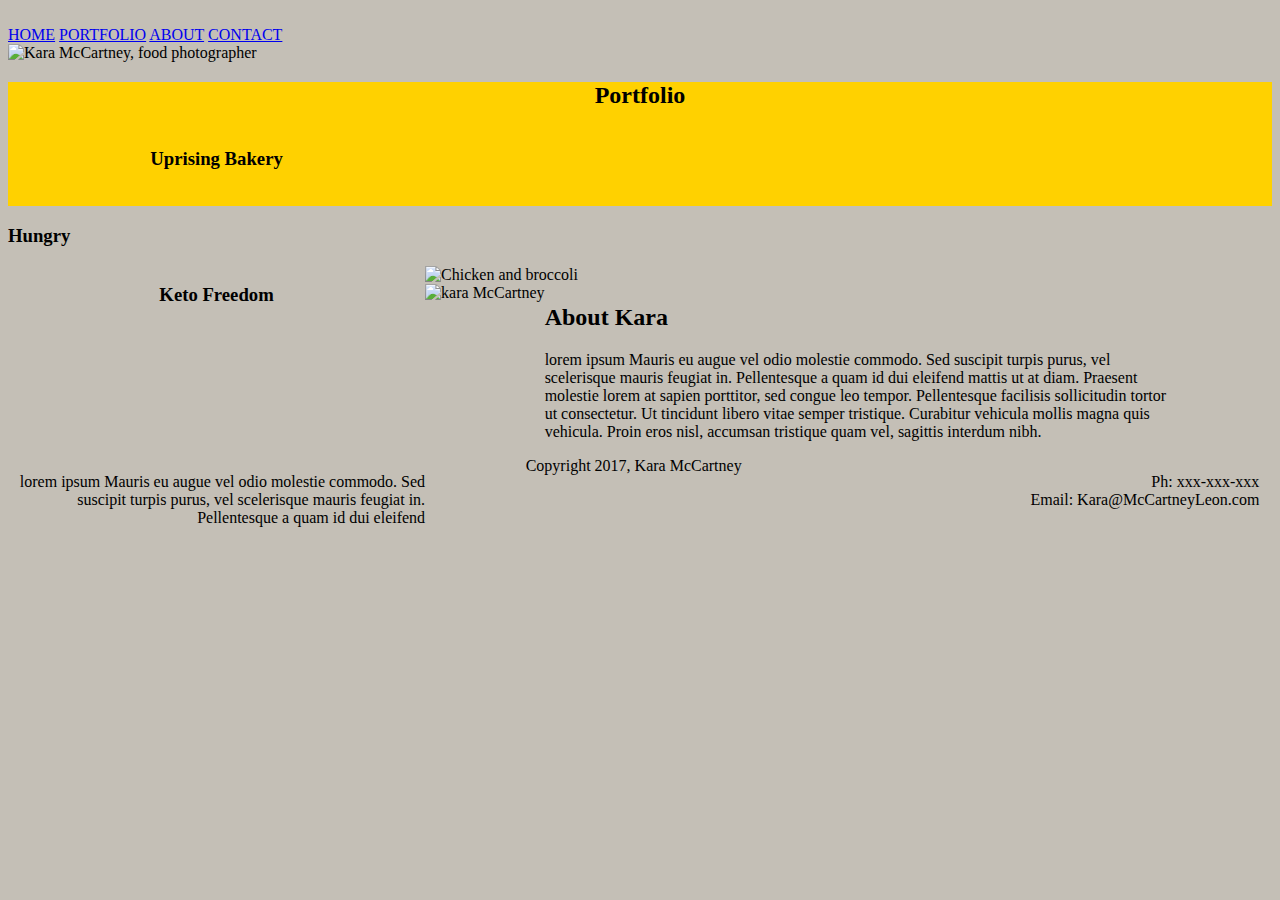
==== index.html @ a89fa5a1 "CSS+HTML first draft" ====
<!DOCTYPE html>

	<head>
		<meta charset="UTF-8">
		<meta name="keywords" content="DC food photographer, food photographer, Washington DC food photograher, food photographer in DC, food photography, Logan Circle DC, freelancer, food photography freelancer">
		<meta name="description" content="Kara McCartney is a DC-based food photographer serving caterers, restaurants, and coffeeshops.">
		<link rel="stylesheet" href="stylesheet.css">
		<title>Kara McCartney, Food Photography</title>
		<link href="https://fonts.googleapis.com/css?family=Montserrat:100,100i,200,200i,300,300i,400,400i,500,500i,600,600i,700,700i,800,800i,900,900i" rel="stylesheet">
		<meta name="viewport" content="width=device-width, initial-scale=1">
	</head>
		<header>

			<div id="container clearfix">
					<img src> 
					<!--DON'T FORGET TO ADD YOUR IMAGE!!! ALSO IS THE DIV NECESSARY?-->
					<nav> <!--WHAT DO I DO FOR A HOME LINK??-->
  						<a href="//">HOME</a>
  						<a href="/portfolio/">PORTFOLIO</a> 
  						<a href="/about/">ABOUT</a> 
  						<a href="/contact/">CONTACT</a> 
					</nav>
			</div>

			<div class="banner">
				<img src="images/karamccartney.jpg" alt="Kara McCartney, food photographer">
				<!--how do I put a title on top of the image?-->
			</div>

		</header>

		<div class="portfolio clearfix">

			<h2>Portfolio</h2>

			<div class="portfolio1">
				<h3>Uprising Bakery</h3>
				<img src="images/lambsliders.jpg" alt="">
			</div>

			</div class="portfolio2">
				<h3>Hungry</h3>
				<img src="images/chickenbroccoli.jpg" alt="Chicken and broccoli">
			</div>

			<div class="portfolio3">
				<h3>Keto Freedom</h3>
				<img src="images/salad.jpg" alt="">
			</div>

		</div>

		<div class="about clearfix">

			<img src="images/karaheadshot.jpg" style="float: left" alt="kara McCartney" >
			<div class="abouttext">
				<h2>About Kara</h2>
				<p>lorem ipsum Mauris eu augue vel odio molestie commodo. Sed suscipit turpis purus, vel scelerisque mauris feugiat in. Pellentesque a quam id dui eleifend mattis ut at diam. Praesent molestie lorem at sapien porttitor, sed congue leo tempor. Pellentesque facilisis sollicitudin tortor ut consectetur. Ut tincidunt libero vitae semper tristique. Curabitur vehicula mollis magna quis vehicula. Proin eros nisl, accumsan tristique quam vel, sagittis interdum nibh.</p>
			</div>
		</div>

		<footer clearfix>

			<div class="seo">
				<p>lorem ipsum Mauris eu augue vel odio molestie commodo. Sed suscipit turpis purus, vel scelerisque mauris feugiat in. Pellentesque a quam id dui eleifend</p>
			</div>

			<div class="copyright"
				<p>Copyright 2017, Kara McCartney</p>
			</div>

			<div class="contact">
				<p>Ph: xxx-xxx-xxx<br>Email: Kara@McCartneyLeon.com</p>
			</div>


		</footer>

	<body>



	</body>
</html>
---- stylesheet.css ----
.clearfix::after {
    content: "";
    clear: both;
    display: table;
}

html {
  box-sizing: border-box;
}

*,
*::before,
*::after {
  box-sizing: inherit;
}

body {

	background-color: #C4BFB6;
	text-align: left;
}

.container img {
	float: left;
}

.container nav{
	float: right;
}

.banner img {
	width: 100%;
	height: auto;
}

.portfolio {
	background-color: #FFD100
}

.portfolio h2 {
	text-align: center;

}

.portfolio1 {

	float: left;
	width: 33%;
	text-align: center;
}

.portfolio2 {

	float: left;
	width: 33%;
	text-align: center;
}

.portfolio3 {

	float: left;
	width: 33%;
	text-align: center;
}


.aboutphoto{

	float: left;
	width: 50%;
}

.abouttext {

	float: left;
	width: 50%;
}

footer {
	min-height: 200px
	background-color: #C4BFB6;
	text-align: right;
}

.seo {
	float: left;
	width: 33%;
}

.copyright {
	float: left;
	width: 33%;
	text-align: center;
}

.contact {
	float: left;
	width: 33%;
}
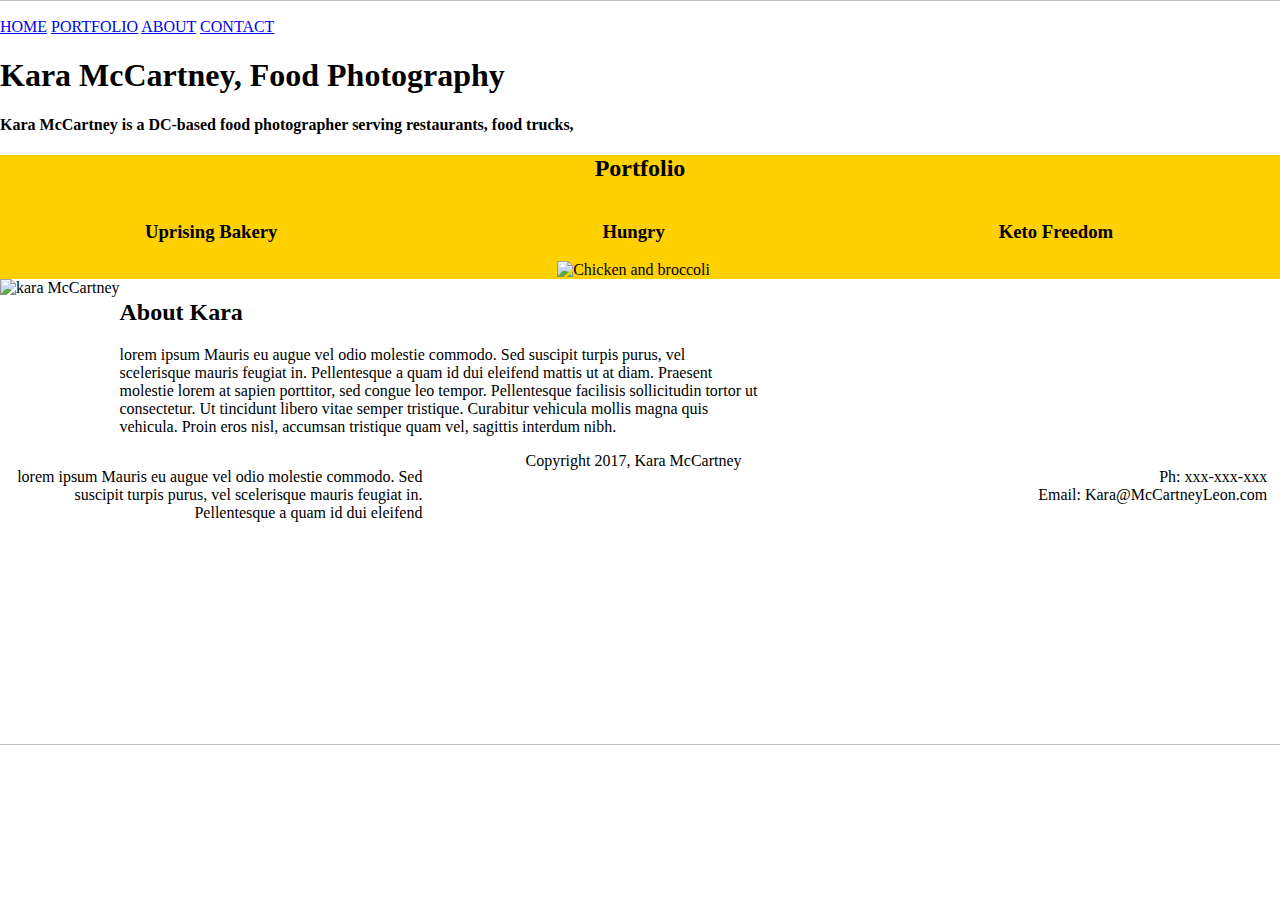
==== commit c65cc841: "summary" ====
--- a/index.html
+++ b/index.html
@@ -9,6 +9,8 @@
 		<link href="https://fonts.googleapis.com/css?family=Montserrat:100,100i,200,200i,300,300i,400,400i,500,500i,600,600i,700,700i,800,800i,900,900i" rel="stylesheet">
 		<meta name="viewport" content="width=device-width, initial-scale=1">
 	</head>
+
+	<body>
 		<header>
 
 			<div id="container clearfix">
@@ -22,8 +24,14 @@
 					</nav>
 			</div>
 
-			<div class="banner">
-				<img src="images/karamccartney.jpg" alt="Kara McCartney, food photographer">
+			<div id="background-slideshow">
+    			<img id="img-1" class="slides" src="images/zuppa_tuscana.jpg" />
+    			<img id="img-2" class="slides" src="images/breakfast_frittata" />
+   				<img id="img-3" class="slides" src="images/chili" />
+    			<img id="img-4" class="slides" src="images/lamb_sliders"/>
+				</div>
+				<h1>Kara McCartney, Food Photography</h1>
+				<h4>Kara McCartney is a DC-based food photographer serving restaurants, food trucks, 
 				<!--how do I put a title on top of the image?-->
 			</div>
 
@@ -38,7 +46,7 @@
 				<img src="images/lambsliders.jpg" alt="">
 			</div>
 
-			</div class="portfolio2">
+			<div class="portfolio2">
 				<h3>Hungry</h3>
 				<img src="images/chickenbroccoli.jpg" alt="Chicken and broccoli">
 			</div>
@@ -76,9 +84,9 @@
 
 		</footer>
 
-	<body>
-
-
+	
+  		<script type="text/javascript" src="javascript.js"></script>
+ 		<script src="http://code.jquery.com/ui/1.9.2/jquery-ui.js"></script>
 
 	</body>
 </html>--- a/stylesheet.css
+++ b/stylesheet.css
@@ -16,8 +16,14 @@
 
 body {
 
-	background-color: #C4BFB6;
+	background-color: #FFFFF;
 	text-align: left;
+	margin: 0;
+}
+
+img {
+	max-width: 100%;
+	height: auto;
 }
 
 .container img {
@@ -28,9 +34,37 @@
 	float: right;
 }
 
-.banner img {
-	width: 100%;
-	height: auto;
+#background-slideshow{
+    position: relative;
+    height: 745px;
+    width: 1440px;
+    position: absolute;
+    top: 0px;
+    right: -10px;
+}
+
+img.slides{
+    position: absolute;
+    width: 100%;
+    top: 0px;
+    right: 0px;
+    height: 745px;
+}
+
+img#img1{
+    z-index: -666;
+}
+
+img#img2{
+    z-index: -777;
+}
+
+img#img3{
+    z-index: -888;
+}
+
+img#img4{
+    z-index: -999;
 }
 
 .portfolio {
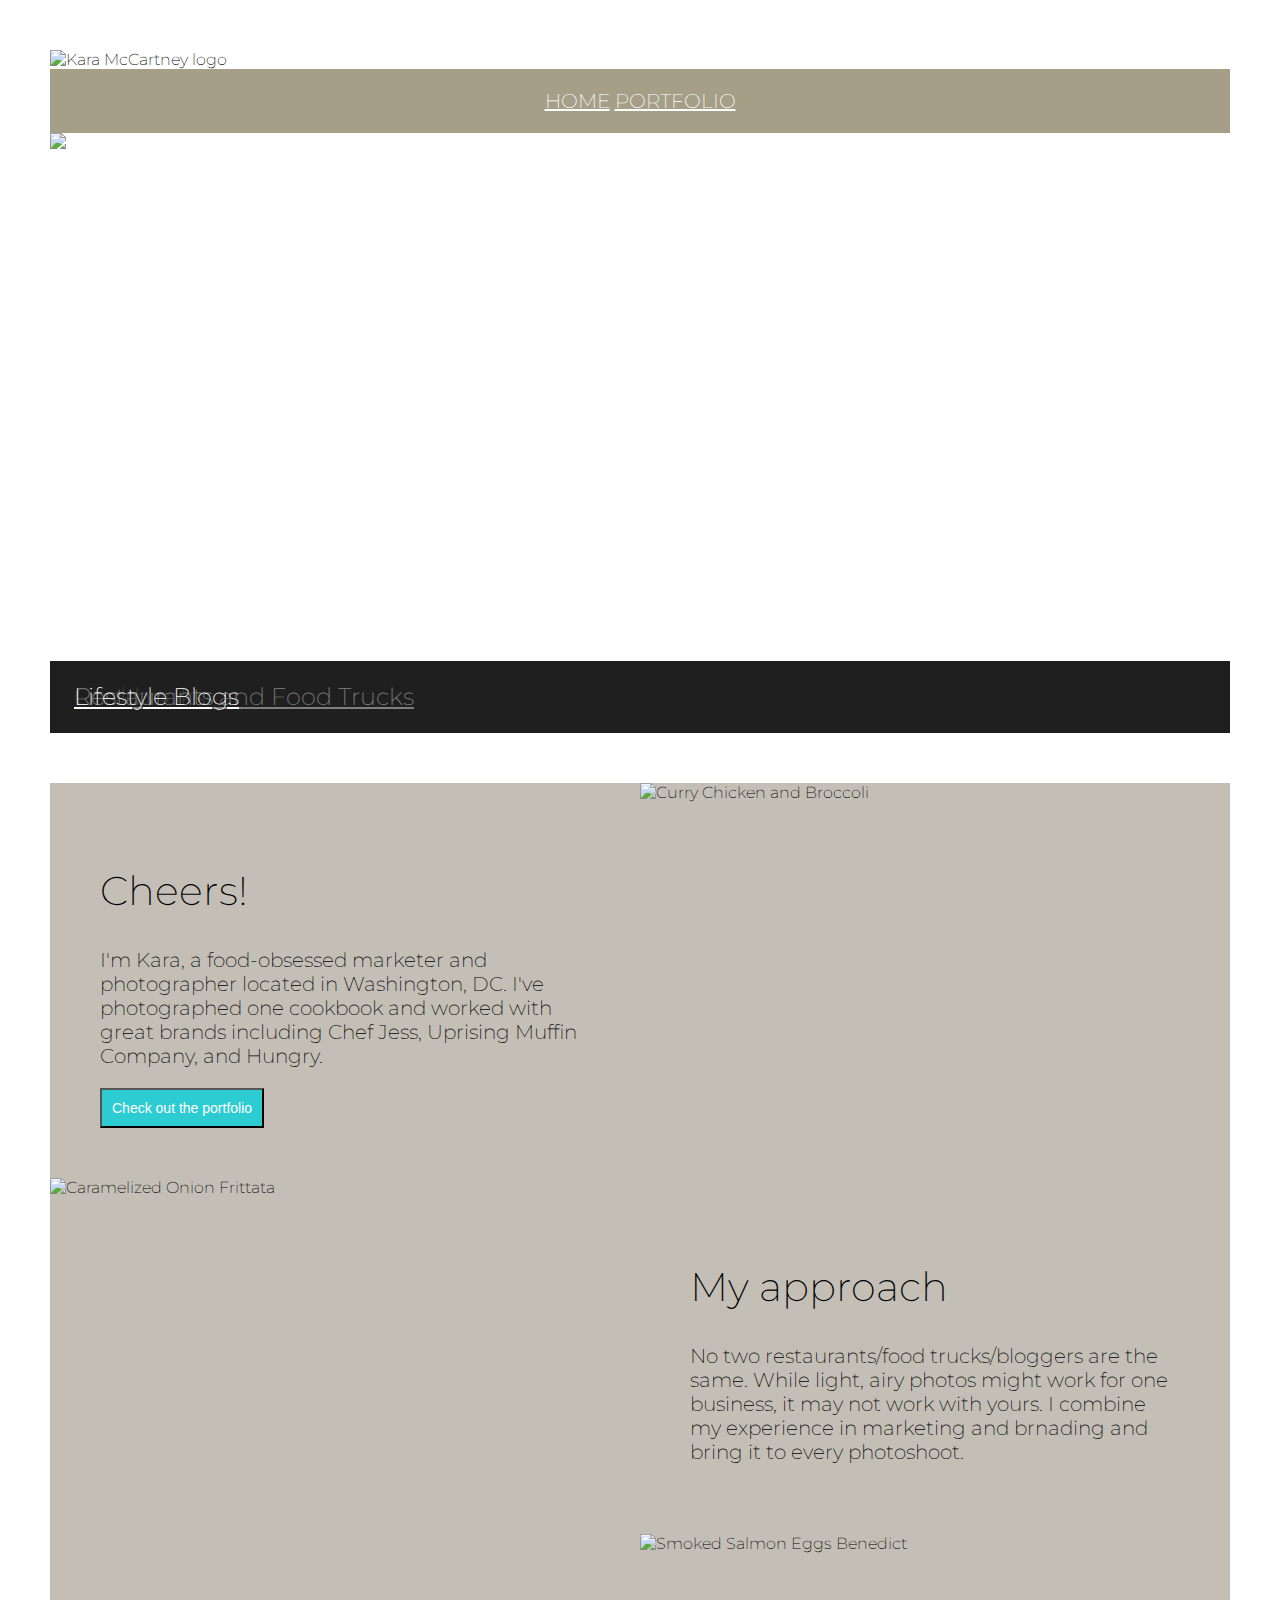
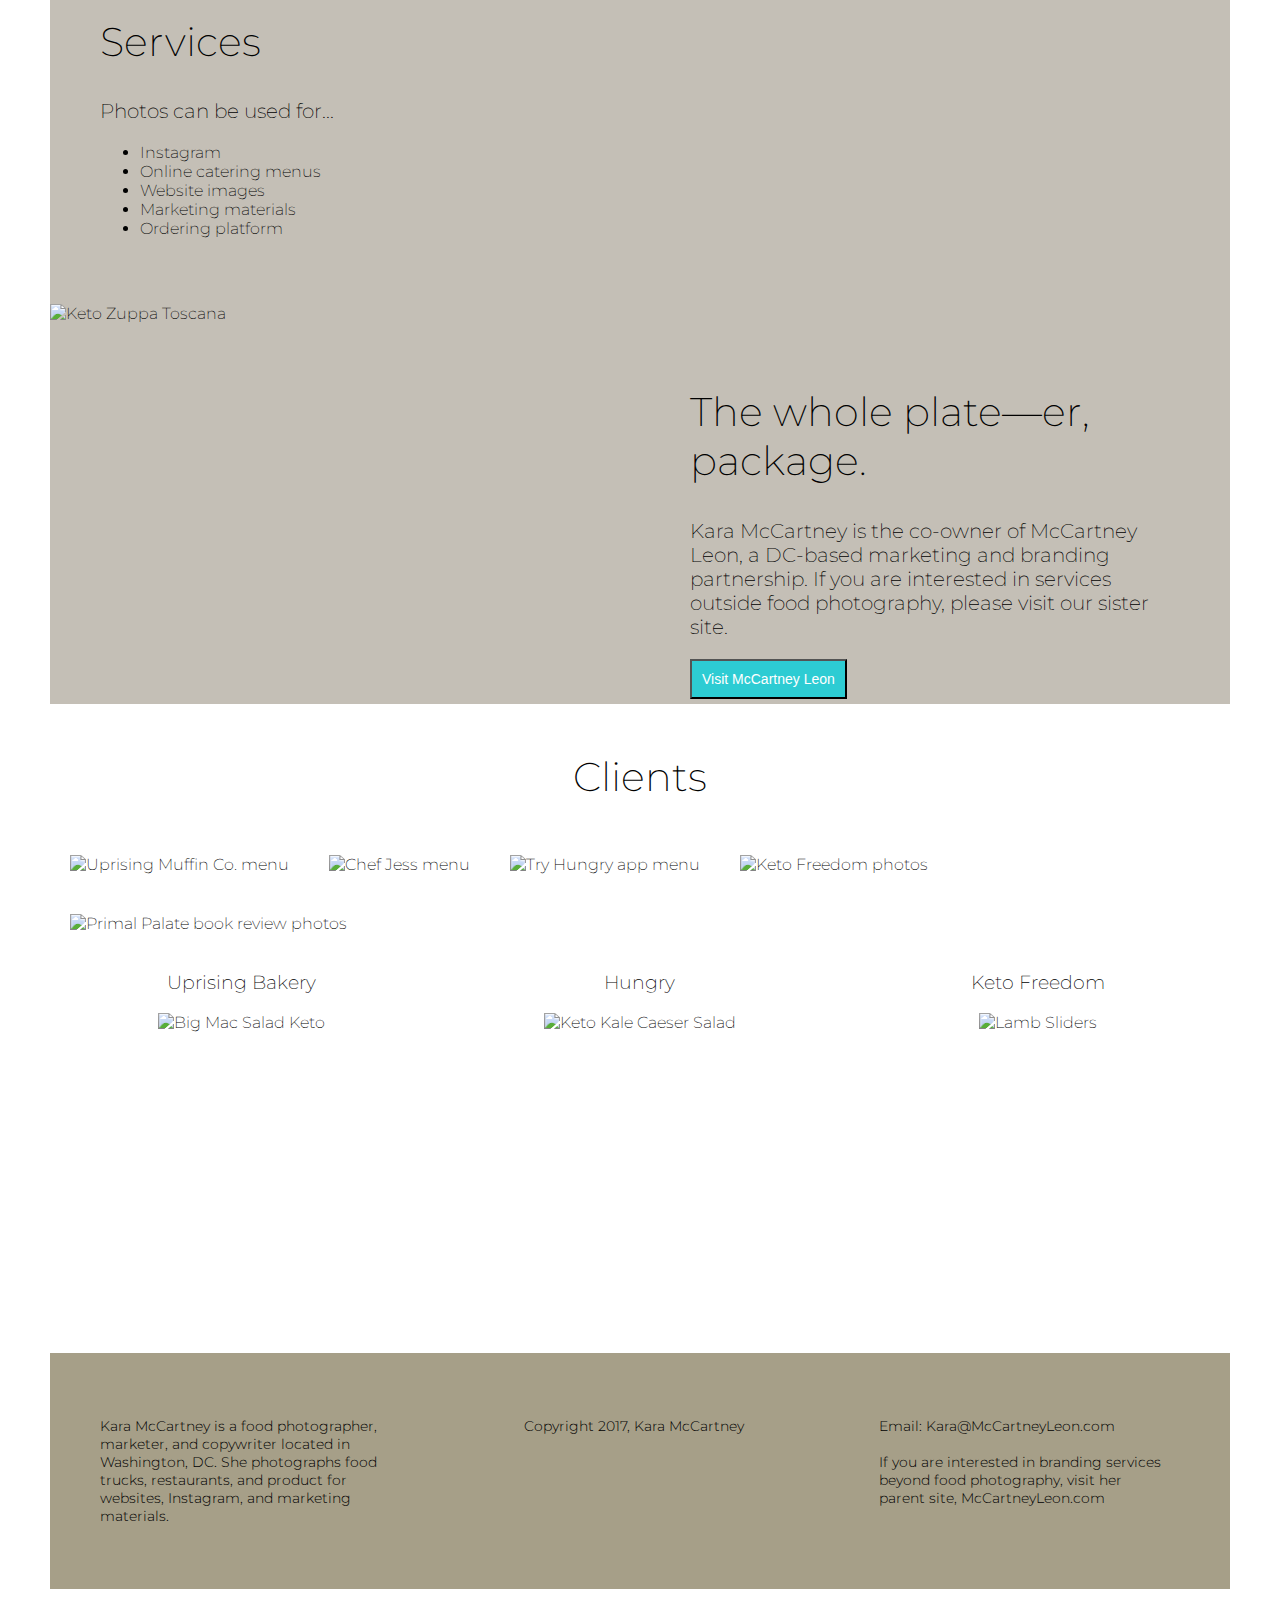
==== commit 22f1cc8e: "Updates" ====
--- a/index.html
+++ b/index.html
@@ -1,5 +1,5 @@
 <!DOCTYPE html>
-
+<html class="no-js" lang="en">
 	<head>
 		<meta charset="UTF-8">
 		<meta name="keywords" content="DC food photographer, food photographer, Washington DC food photograher, food photographer in DC, food photography, Logan Circle DC, freelancer, food photography freelancer">
@@ -13,80 +13,144 @@
 	<body>
 		<header>
 
-			<div id="container clearfix">
-					<img src> 
-					<!--DON'T FORGET TO ADD YOUR IMAGE!!! ALSO IS THE DIV NECESSARY?-->
+			<img src="images/mccartneyleon.png" alt="Kara McCartney logo">
+
+
 					<nav> <!--WHAT DO I DO FOR A HOME LINK??-->
-  						<a href="//">HOME</a>
-  						<a href="/portfolio/">PORTFOLIO</a> 
-  						<a href="/about/">ABOUT</a> 
-  						<a href="/contact/">CONTACT</a> 
+  						<a href="#">HOME</a>
+  						<a href="/portfolio/">PORTFOLIO</a>  
 					</nav>
+		
+		</header>
+
+		<div class="slider">
+			<ul>
+			<li>
+			<img src="images/guacburgers.jpg" />
+			<div class="content">Cookbooks</div>
+			</li>
+			<li>
+			<img src="images/scallopedpotatoes.jpg" />
+			<div class="content"><a href="http://imageslidermaker.com">Restaurants and Food Trucks</a></div>
+			</li>
+			<li>
+			<img src="images/smoothie.jpg" />
+			<div class="content"><a href="http://imageslidermaker.com">Lifestyle Blogs</a></div>
+			</li>
+			</ul>
+			<button class="prev">prev</button>
+			<button class="next">next</button>
+		</div>
+
+		<section id="main">
+
+		<section class="about clearfix">
+			
+			<div class="text">
+
+				<h2>Cheers!</h2>
+				<p>I'm Kara, a food-obsessed marketer and photographer located in Washington, DC. I've photographed one cookbook and worked with great brands including Chef Jess, Uprising Muffin Company, and Hungry.</p>
+
+				<button>Check out the portfolio</button>
 			</div>
 
-			<div id="background-slideshow">
-    			<img id="img-1" class="slides" src="images/zuppa_tuscana.jpg" />
-    			<img id="img-2" class="slides" src="images/breakfast_frittata" />
-   				<img id="img-3" class="slides" src="images/chili" />
-    			<img id="img-4" class="slides" src="images/lamb_sliders"/>
-				</div>
-				<h1>Kara McCartney, Food Photography</h1>
-				<h4>Kara McCartney is a DC-based food photographer serving restaurants, food trucks, 
-				<!--how do I put a title on top of the image?-->
+			<img src="images/chickenandbroccoli.jpg" alt="Curry Chicken and Broccoli">
+		</section>
+
+		<section class="about clearfix">
+
+			<img src="images/breakfastfrittata.jpg" alt="Caramelized Onion Frittata">
+			
+			<div class="text">
+
+				<h2>My approach</h2>
+				<p>No two restaurants/food trucks/bloggers are the same. While light, airy photos might work for one business, it may not work with yours. I combine my experience in marketing and brnading and bring it to every photoshoot. </p>
 			</div>
 
-		</header>
+			
+		</section>
 
-		<div class="portfolio clearfix">
+		<section class="about clearfix">
+			
+			<div class="text">
 
-			<h2>Portfolio</h2>
+				<h2>Services</h2>
+				<p>Photos can be used for...</p>
+
+				<ul>
+					<li>Instagram</li>
+					<li>Online catering menus</li>
+					<li>Website images</li>
+					<li>Marketing materials</li>
+					<li>Ordering platform</li>
+				<ul>
+			</div>
+
+			<img src="images/salmoneggsbenedict.jpg" alt="Smoked Salmon Eggs Benedict">
+		</section>
+
+			<section class="about clearfix">
+
+			<img src="images/zuppatoscana.jpg" alt="Keto Zuppa Toscana">
+			
+			<div class="text">
+
+				<h2>The whole plate—er, package.</h2>
+				<p>Kara McCartney is the co-owner of McCartney Leon, a DC-based marketing and branding partnership. If you are interested in services outside food photography, please visit our sister site.</p>
+
+				<button>Visit McCartney Leon</button>
+
+			</div>
+		</section>
+
+		<section class="clients clearfix">
+			<h2>Clients</h2>
+			<img src="images/uprisingmuffincologo.jpg" alt="Uprising Muffin Co. menu">
+			<img src="images/chefjesslogo.png" alt="Chef Jess menu">
+			<img src="images/tryhungrylogo.png" alt="Try Hungry app menu">
+			<img src="images/ketofreedomlogo.jpg" alt="Keto Freedom photos">
+			<img src="images/primalpalatelogo.jpg" alt="Primal Palate book review photos">
+		</section>
+			
+		</section>
+
+		<section class="portfolio clearfix">
 
 			<div class="portfolio1">
 				<h3>Uprising Bakery</h3>
-				<img src="images/lambsliders.jpg" alt="">
+				<img src="images/bigmacsalad.jpg" alt="Big Mac Salad Keto">
 			</div>
 
 			<div class="portfolio2">
 				<h3>Hungry</h3>
-				<img src="images/chickenbroccoli.jpg" alt="Chicken and broccoli">
+				<img src="images/kalecaesersalad.jpg" alt="Keto Kale Caeser Salad">
 			</div>
 
 			<div class="portfolio3">
 				<h3>Keto Freedom</h3>
-				<img src="images/salad.jpg" alt="">
+				<img src="images/lambslidersthreeways.jpg" alt="Lamb Sliders">
 			</div>
+		</section>
 
-		</div>
+		<footer>
 
-		<div class="about clearfix">
+			<div class="footercontents clearfix">
 
-			<img src="images/karaheadshot.jpg" style="float: left" alt="kara McCartney" >
-			<div class="abouttext">
-				<h2>About Kara</h2>
-				<p>lorem ipsum Mauris eu augue vel odio molestie commodo. Sed suscipit turpis purus, vel scelerisque mauris feugiat in. Pellentesque a quam id dui eleifend mattis ut at diam. Praesent molestie lorem at sapien porttitor, sed congue leo tempor. Pellentesque facilisis sollicitudin tortor ut consectetur. Ut tincidunt libero vitae semper tristique. Curabitur vehicula mollis magna quis vehicula. Proin eros nisl, accumsan tristique quam vel, sagittis interdum nibh.</p>
+				<div class="seo">
+					<p>Kara McCartney is a food photographer, marketer, and copywriter located in Washington, DC. She photographs food trucks, restaurants, and product for websites, Instagram, and marketing materials.</P>
+					</div>
+				<div class="copyright">
+					<p>Copyright 2017, Kara McCartney</p>
+				</div>
+
+				<div class="contact">
+					<p>Email: Kara@McCartneyLeon.com<br><br>If you are interested in branding services beyond food photography, visit her parent site, McCartneyLeon.com</p>
+				</div>
 			</div>
-		</div>
-
-		<footer clearfix>
-
-			<div class="seo">
-				<p>lorem ipsum Mauris eu augue vel odio molestie commodo. Sed suscipit turpis purus, vel scelerisque mauris feugiat in. Pellentesque a quam id dui eleifend</p>
-			</div>
-
-			<div class="copyright"
-				<p>Copyright 2017, Kara McCartney</p>
-			</div>
-
-			<div class="contact">
-				<p>Ph: xxx-xxx-xxx<br>Email: Kara@McCartneyLeon.com</p>
-			</div>
-
 
 		</footer>
 
-	
-  		<script type="text/javascript" src="javascript.js"></script>
- 		<script src="http://code.jquery.com/ui/1.9.2/jquery-ui.js"></script>
-
+  		<script src="https://code.jquery.com/jquery-1.12.4.min.js"></script>
+		<script type="text/javascript" src="javascript.js"></script>
 	</body>
 </html>--- a/stylesheet.css
+++ b/stylesheet.css
@@ -18,116 +18,264 @@
 
 	background-color: #FFFFF;
 	text-align: left;
-	margin: 0;
+	margin: 50px;
+	font-family: Montserrat;
+	font-weight: 200;
+}
+
+p {
+	font-size: 20px;
+}
+
+.slider {
+width: 100%;
+overflow: hidden;
+height: 600px;
+position: relative;
+margin-bottom: 50px;
+}
+
+.slider ul {
+margin: 0;
+padding: 0;
+list-style: none;
+position: absolute;
+width: 300%;
+height: 100%;
+top: 0;
+}
+
+.slider li {
+padding: 0;
+margin: 0;
+width: 33.333333%;
+height: 100%;
+overflow: hidden;
+position: absolute;
+top: 0;
+bottom: 0;
+}
+
+.slider li img {
+border: none;
+width: 100%;
+min-height: 100%;
+}
+
+.slider button {
+position: absolute;
+display: block;
+box-sizing: border-box;
+border: none;
+outline: none;
+top: 0;
+bottom: 0;
+width: 20%;
+background-color: rgba(0, 0, 0, 0.3);
+color: #fff;
+margin: 0;
+padding: 0;
+text-align:center;
+opacity: 0;
+z-index: 2;
+}
+
+.slider button.prev {
+left: 0;
+}
+
+.slider button.next {
+right: 0;
+}
+
+.slider button:hover, .slider button:active {
+opacity: 1.0;
+}
+
+.slider .content {
+z-index: 3;
+position: absolute;
+bottom: 0;
+left: 0;
+right: 0;
+height: 3em;
+box-sizing: border-box;
+background-color: rgba(0, 0, 0, 0.5);
+color: #fff;
+line-height: 3em;
+padding: 0 1em;
+font-size: 1.5em;
+}
+
+.slider .content a {
+color: inherit;
+}
+
+nav {
+	width: 100%;
+	text-align: center;
+	font-size: 20px;
+	color: white;
+	background-color: #A69F88;
+	padding: 20px;
+}
+
+a {
+	color: white;
+}
+
+a:hover { 
+    color: #2DCCD3;
+}
+
+h1 {
+	font-size: 40px;
+	font-weight: 300;
+}
+
+h4 {
+	font-size: 26px;
+	font-weight: 200;
+}
+
+#main {
+	background-color: #C4BFB6;
+}
+.text{
+
+	float: left;
+	width: 50%;
+	max-height: 400px;
+	padding: 50px;
+	display: block;
+}
+
+h2 {
+	font-weight: 200;
+	font-size: 40px;
+}
+
+.about img{
+
+	float: left;
+	width: 50%;
+	max-height: 400px;
+}
+
+button {
+	background-color: #2DCCD3;
+	color: white;
+	padding: 10px;
+	font-size: 14px;
+	font-weight: 100;
+}
+
+.clients {
+	display: block;
+	min-height: 200px;
+	background-color: white;
+	margin: auto;
+	padding-top: 15px;
+	text-align: center;
+	width: 100%;
+}
+
+.clients img {
+	float: left;
+	padding: 20px;
+}
+
+
+.portfolio {
+	min-height: 400px;
+	display: block;
+}
+
+
+.portfolio h3 {
+	text-align: center;
+	font-weight: 200;
+
+}
+
+.portfolio1 {
+
+	float: left;
+	width: 33.3333%;
+	text-align: center;
+	padding-right: 10px;
+
+}
+
+.portfolio2 {
+
+	float: left;
+	width: 33.3333%;
+	text-align: center;
+	padding-right: 5px;
+	padding-left: 5px;
+}
+
+.portfolio3 {
+
+	float: left;
+	width: 33.333%;
+	text-align: center;
+	display: block;
+	padding-left: 10px;
+	
+	
+}
+
+.portfolio img {
+	overflow: hidden;
+}
+
+footer {
+	min-height: 200px;
+	background-color: #A69F88;
+	text-align: left;
+}
+
+footer p {
+	font-size: 14px;
+	font-weight: 300;
+}
+
+.seo {
+	float: left;
+	width: 33%;
+	padding: 50px;
+}
+
+.copyright {
+	float: left;
+	width: 33%;
+	text-align: center;
+	padding: 50px;
+}
+
+.contact {
+	float: left;
+	width: 33%;
+	padding: 50px;
+}
+
+
+.column {
+	width: 25%;
+	float: left;
+	padding: 20px;
 }
 
 img {
 	max-width: 100%;
-	height: auto;
-}
-
-.container img {
-	float: left;
-}
-
-.container nav{
-	float: right;
-}
-
-#background-slideshow{
-    position: relative;
-    height: 745px;
-    width: 1440px;
-    position: absolute;
-    top: 0px;
-    right: -10px;
-}
-
-img.slides{
-    position: absolute;
-    width: 100%;
-    top: 0px;
-    right: 0px;
-    height: 745px;
-}
-
-img#img1{
-    z-index: -666;
-}
-
-img#img2{
-    z-index: -777;
-}
-
-img#img3{
-    z-index: -888;
-}
-
-img#img4{
-    z-index: -999;
-}
-
-.portfolio {
-	background-color: #FFD100
-}
-
-.portfolio h2 {
-	text-align: center;
-
-}
-
-.portfolio1 {
-
-	float: left;
-	width: 33%;
-	text-align: center;
-}
-
-.portfolio2 {
-
-	float: left;
-	width: 33%;
-	text-align: center;
-}
-
-.portfolio3 {
-
-	float: left;
-	width: 33%;
-	text-align: center;
-}
-
-
-.aboutphoto{
-
-	float: left;
-	width: 50%;
-}
-
-.abouttext {
-
-	float: left;
-	width: 50%;
-}
-
-footer {
-	min-height: 200px
-	background-color: #C4BFB6;
-	text-align: right;
-}
-
-.seo {
-	float: left;
-	width: 33%;
-}
-
-.copyright {
-	float: left;
-	width: 33%;
-	text-align: center;
-}
-
-.contact {
-	float: left;
-	width: 33%;
-}
+}
+
+.row {
+	padding-top: 20px;
+}
+
+.form {
+	padding-bottom: 20px;
+}
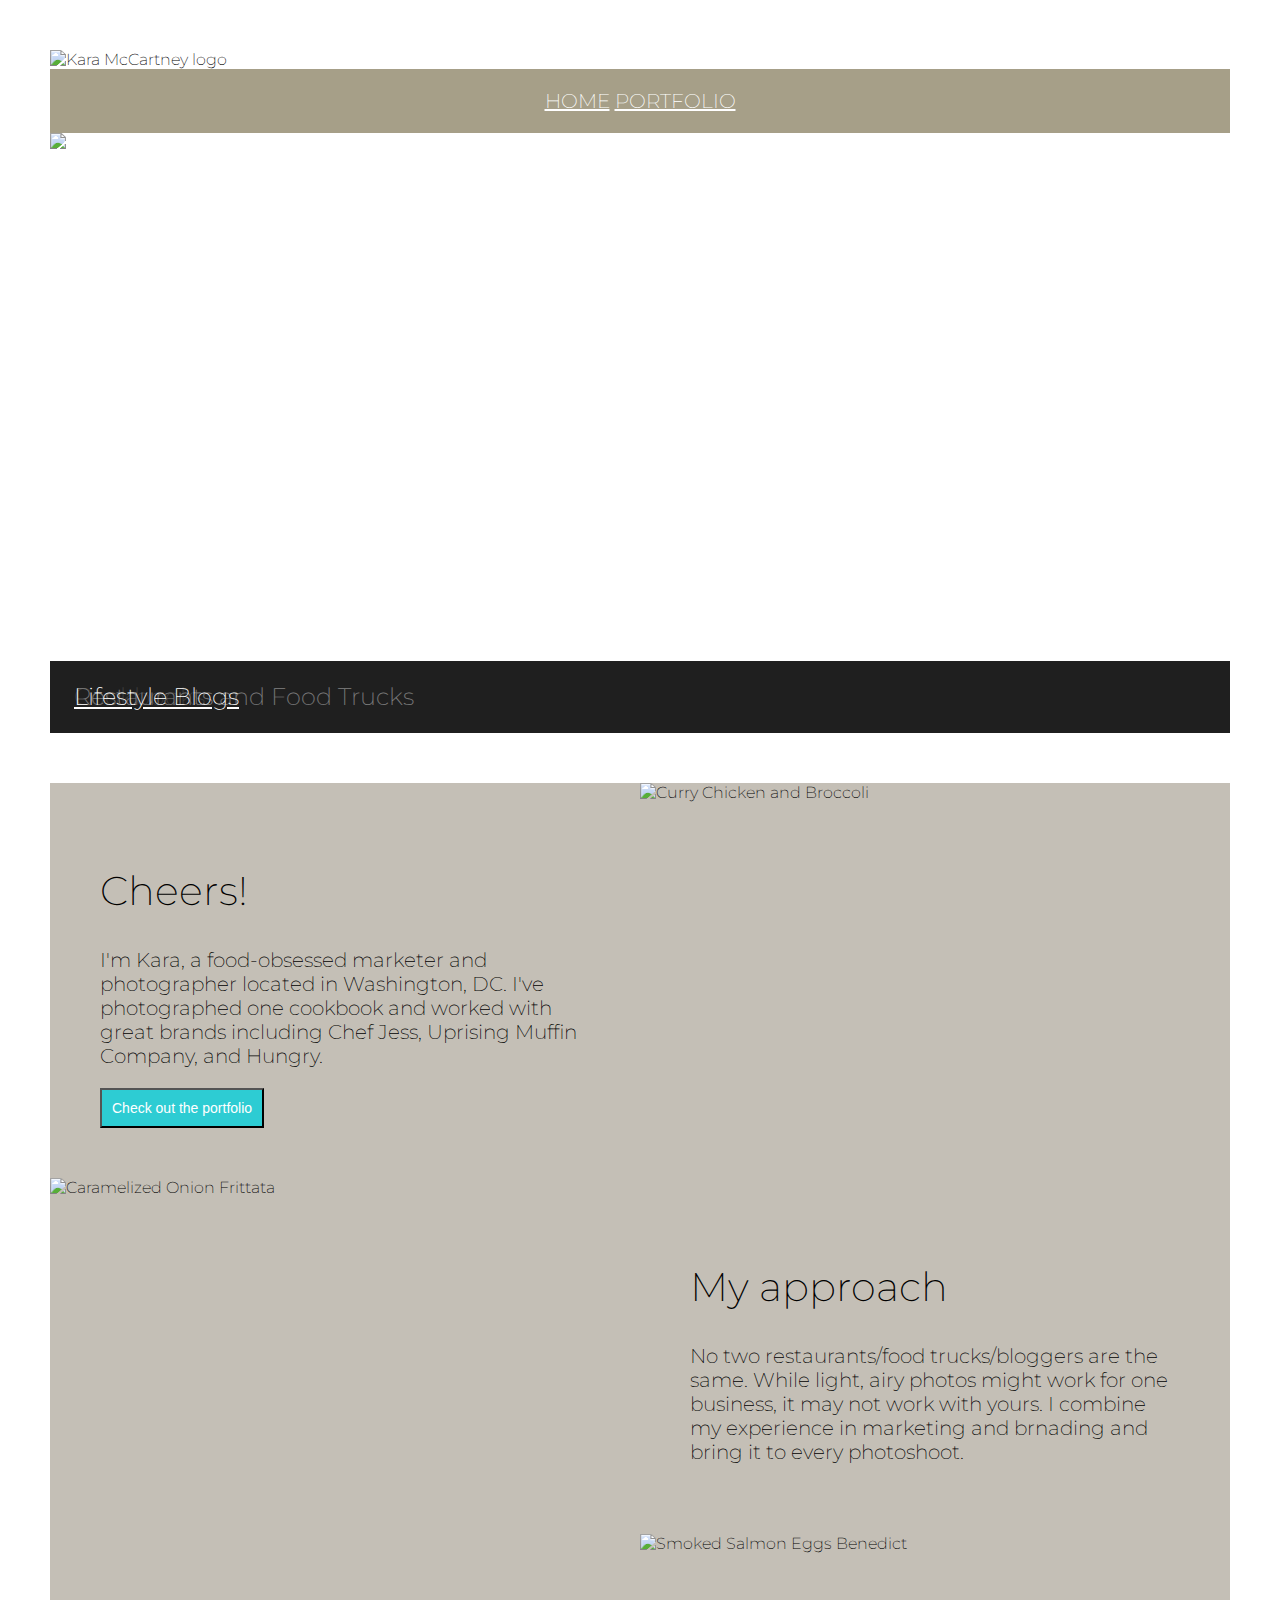
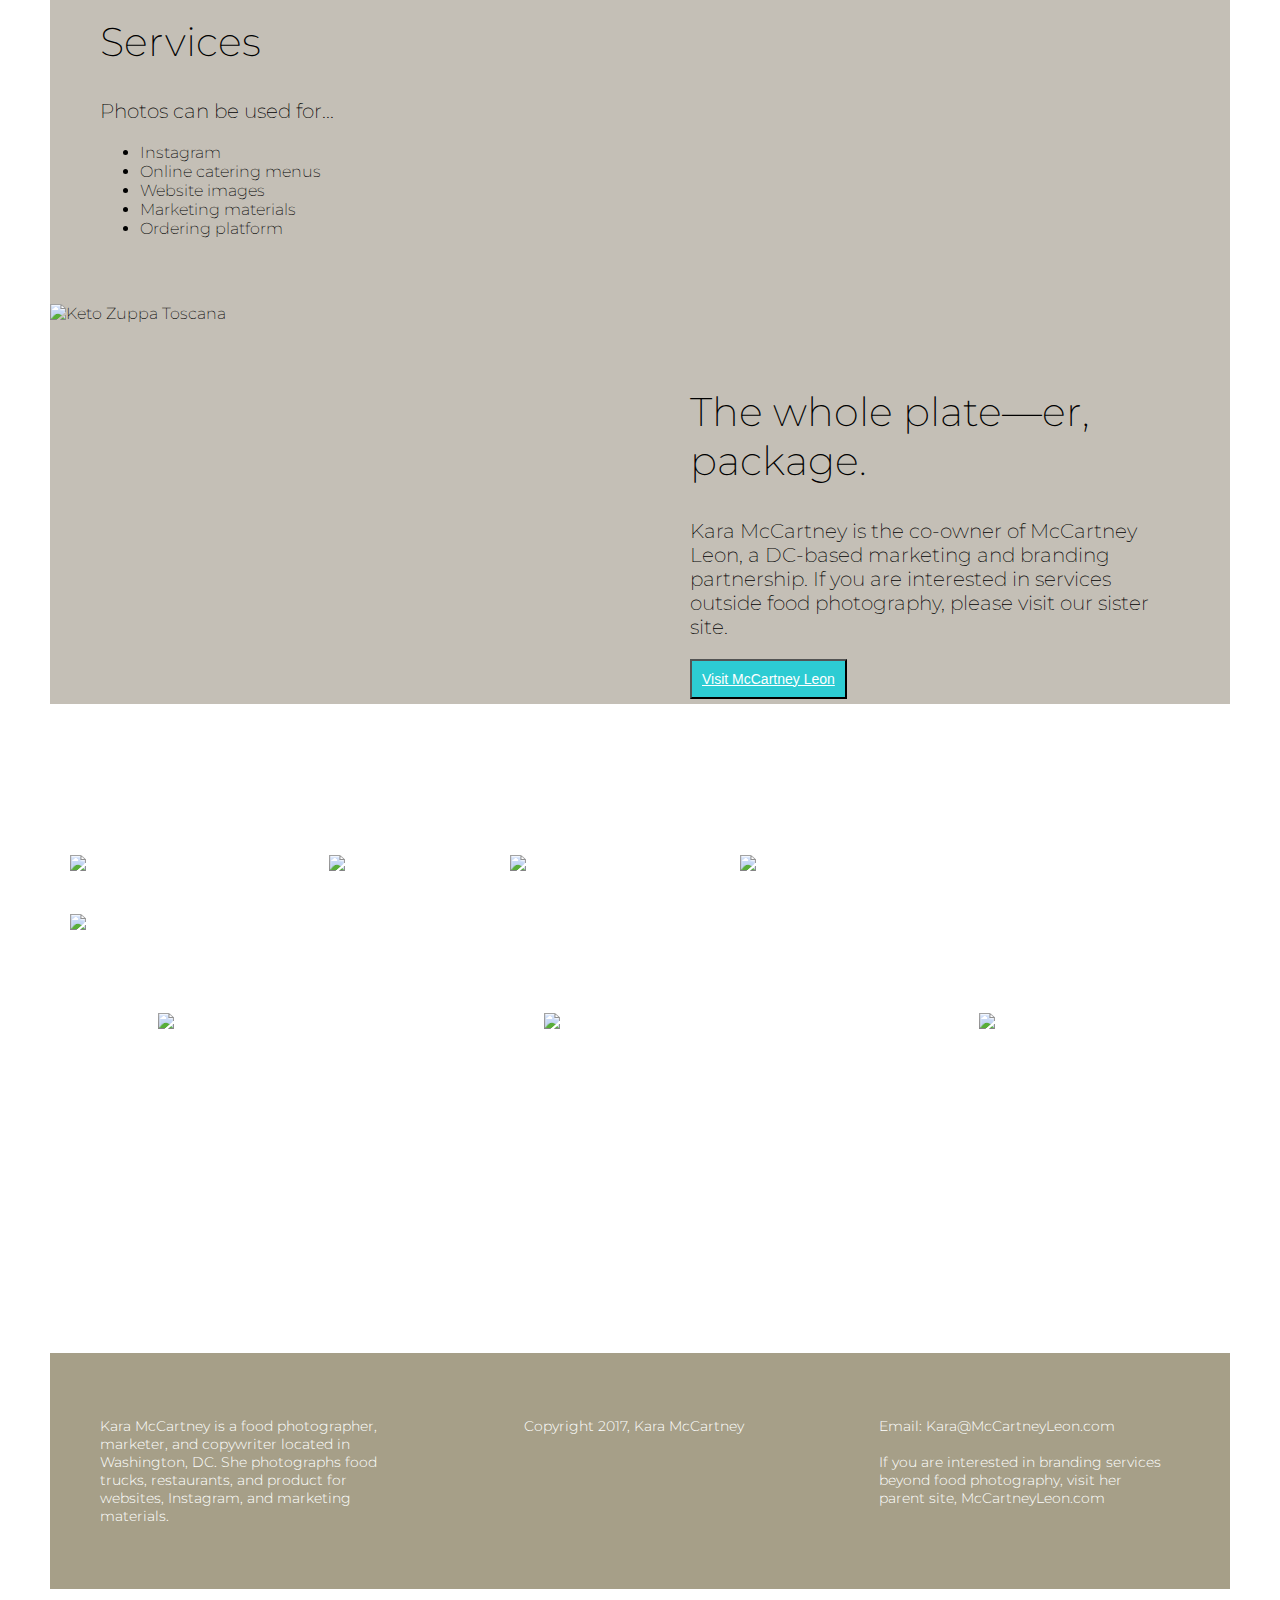
==== commit bf2e0552: "new changes" ====
--- a/index.html
+++ b/index.html
@@ -5,6 +5,7 @@
 		<meta name="keywords" content="DC food photographer, food photographer, Washington DC food photograher, food photographer in DC, food photography, Logan Circle DC, freelancer, food photography freelancer">
 		<meta name="description" content="Kara McCartney is a DC-based food photographer serving caterers, restaurants, and coffeeshops.">
 		<link rel="stylesheet" href="stylesheet.css">
+			<link rel="stylesheet" href="desktop.css">
 		<title>Kara McCartney, Food Photography</title>
 		<link href="https://fonts.googleapis.com/css?family=Montserrat:100,100i,200,200i,300,300i,400,400i,500,500i,600,600i,700,700i,800,800i,900,900i" rel="stylesheet">
 		<meta name="viewport" content="width=device-width, initial-scale=1">
@@ -17,8 +18,8 @@
 
 
 					<nav> <!--WHAT DO I DO FOR A HOME LINK??-->
-  						<a href="#">HOME</a>
-  						<a href="/portfolio/">PORTFOLIO</a>  
+  						<a href="index.html">HOME</a>
+  						<a href="portfolio.html">PORTFOLIO</a>  
 					</nav>
 		
 		</header>
@@ -31,7 +32,7 @@
 			</li>
 			<li>
 			<img src="images/scallopedpotatoes.jpg" />
-			<div class="content"><a href="http://imageslidermaker.com">Restaurants and Food Trucks</a></div>
+			<div class="content">Restaurants and Food Trucks</a></div>
 			</li>
 			<li>
 			<img src="images/smoothie.jpg" />
@@ -51,7 +52,7 @@
 				<h2>Cheers!</h2>
 				<p>I'm Kara, a food-obsessed marketer and photographer located in Washington, DC. I've photographed one cookbook and worked with great brands including Chef Jess, Uprising Muffin Company, and Hungry.</p>
 
-				<button>Check out the portfolio</button>
+				<button a href="portfolio.html">Check out the portfolio</button>
 			</div>
 
 			<img src="images/chickenandbroccoli.jpg" alt="Curry Chicken and Broccoli">
@@ -98,7 +99,7 @@
 				<h2>The whole plate—er, package.</h2>
 				<p>Kara McCartney is the co-owner of McCartney Leon, a DC-based marketing and branding partnership. If you are interested in services outside food photography, please visit our sister site.</p>
 
-				<button>Visit McCartney Leon</button>
+				<button><a href="www.mccartneyleon.com">Visit McCartney Leon</button>
 
 			</div>
 		</section>
--- a/stylesheet.css
+++ b/stylesheet.css
@@ -28,11 +28,10 @@
 }
 
 .slider {
-width: 100%;
-overflow: hidden;
-height: 600px;
-position: relative;
-margin-bottom: 50px;
+	overflow: hidden;
+	position: relative;
+	height: 600px;
+	margin-bottom: 50px;
 }
 
 .slider ul {
@@ -40,20 +39,20 @@
 padding: 0;
 list-style: none;
 position: absolute;
-width: 300%;
 height: 100%;
 top: 0;
+width: 300%;
 }
 
 .slider li {
 padding: 0;
 margin: 0;
-width: 33.333333%;
 height: 100%;
 overflow: hidden;
 position: absolute;
 top: 0;
 bottom: 0;
+width: 33.33333%;
 }
 
 .slider li img {
@@ -114,7 +113,6 @@
 nav {
 	width: 100%;
 	text-align: center;
-	font-size: 20px;
 	color: white;
 	background-color: #A69F88;
 	padding: 20px;
--- a/desktop.css
+++ b/desktop.css
@@ -0,0 +1,23 @@
+@media(min-width: 1280px){
+
+.slider {
+	height: 600px;
+	margin-bottom: 50px;
+}
+
+.slider li{
+
+	width: 33.33333%;
+}
+
+.slider ul {
+	width: 300%;
+}
+
+nav {
+	font-size: 20px;
+}
+
+}
+
+
